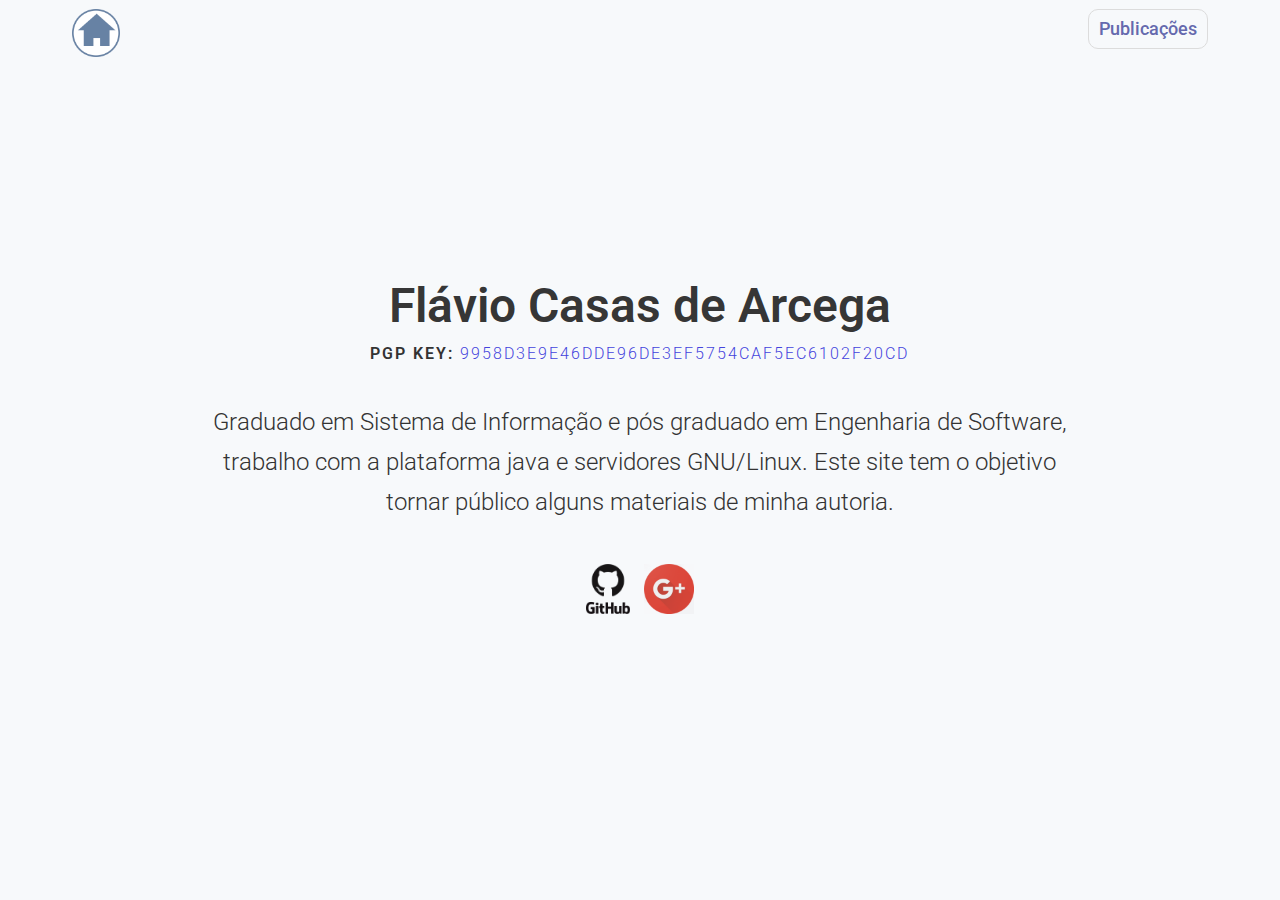
==== index.html @ a5cfe1d3 "Inclusão do vcard" ====
<!doctype html>
<html lang="pt_BR">
<head>
    <meta charset="utf-8" />
    <meta name="viewport" content="width=device-width, initial-scale=1" />
    <meta name="description" content="Página pessoal de Flávio Casas de Arcega." />
    <title>Flávio Casas de Arcega</title>
    <link rel="canonical" href="http://flavio.arcega.com.br/" />

    <link rel="stylesheet" href="webslides.css" type='text/css' media='all' />
    <link rel="stylesheet" href="https://fonts.googleapis.com/css?family=Roboto:100,100i,300,300i,400,400i,700,700i%7CMaitree:200,300,400,600,700&amp;subset=latin-ext" />

    <!-- FAVICONS -->
    <link rel="shortcut icon" sizes="16x16" href="favicon.png" />
    <link rel="shortcut icon" sizes="32x32" href="favicon-32.png" />
    <link rel="apple-touch-icon icon" sizes="76x76" href="favicon-76.png" />
    <link rel="apple-touch-icon icon" sizes="120x120" href="favicon-120.png" />

    <!-- Android -->
    <meta name="mobile-web-app-capable" content="yes" />
    <meta name="theme-color" content="#333333" />
</head>
<body>
  <header class="banner">
    <nav>
      <p class="logo">
        <a href="http://flavio.arcega.com.br/" title="Página Inicial">Página Inicial</a>
      </p>
      <ul>
        <li><a href="#slide=2" title="Publicações">Publicações</a></li>
      </ul>
    </nav>
  </header>
  <main>
    <article id="webslides">
      <section>
        <div class="size-70 aligncenter">
          <h2><strong><a class="h-card vcard" rel="me" href="http://flavio.arcega.com.br/">Flávio Casas de Arcega</a></strong></h2>
          <p class="text-subtitle">
            <strong>PGP Key:</strong>
            <a rel="pgpkey me authn" href="./9958D3E9E46DDE96DE3EF5754CAF5EC6102F20CD.asc">9958D3E9E46DDE96DE3EF5754CAF5EC6102F20CD</a>
          </p>
          <p class="text-intro p-note">
            Graduado em Sistema de Informação e pós graduado em Engenharia de Software, trabalho com a plataforma java e
            servidores GNU/Linux. Este site tem o objetivo tornar público alguns materiais de minha autoria.
          </p>
          <div class="social">
            <a rel="me" href="https://github.com/flavioarcega"><img src="github.png"/></a>
            <a rel="me" href="https://google.com/+FlavioCasasdeArcega"><img src="gplus.png"/></a><br>
          </div>
        </div>
      </section>
      <section>
        <div class="slide-70 aligncenter">
          <h3><strong>Apresentações<strong></h3>
          <ul class="flexblock infotable">
            <li class="labels"><p class="title">Título</p><p class="date">Atualizado</p></li>
            <li><p class="title"><a href="">Gestão de Configuração de Software</a></p><p class="date">01/11/2018</p></li>
          </ul>
        </div>
      </section>
    </article>
  </main>
</body>
<script src="webslides.min.js"></script>
<script>window.ws = new WebSlides()</script>
</html>
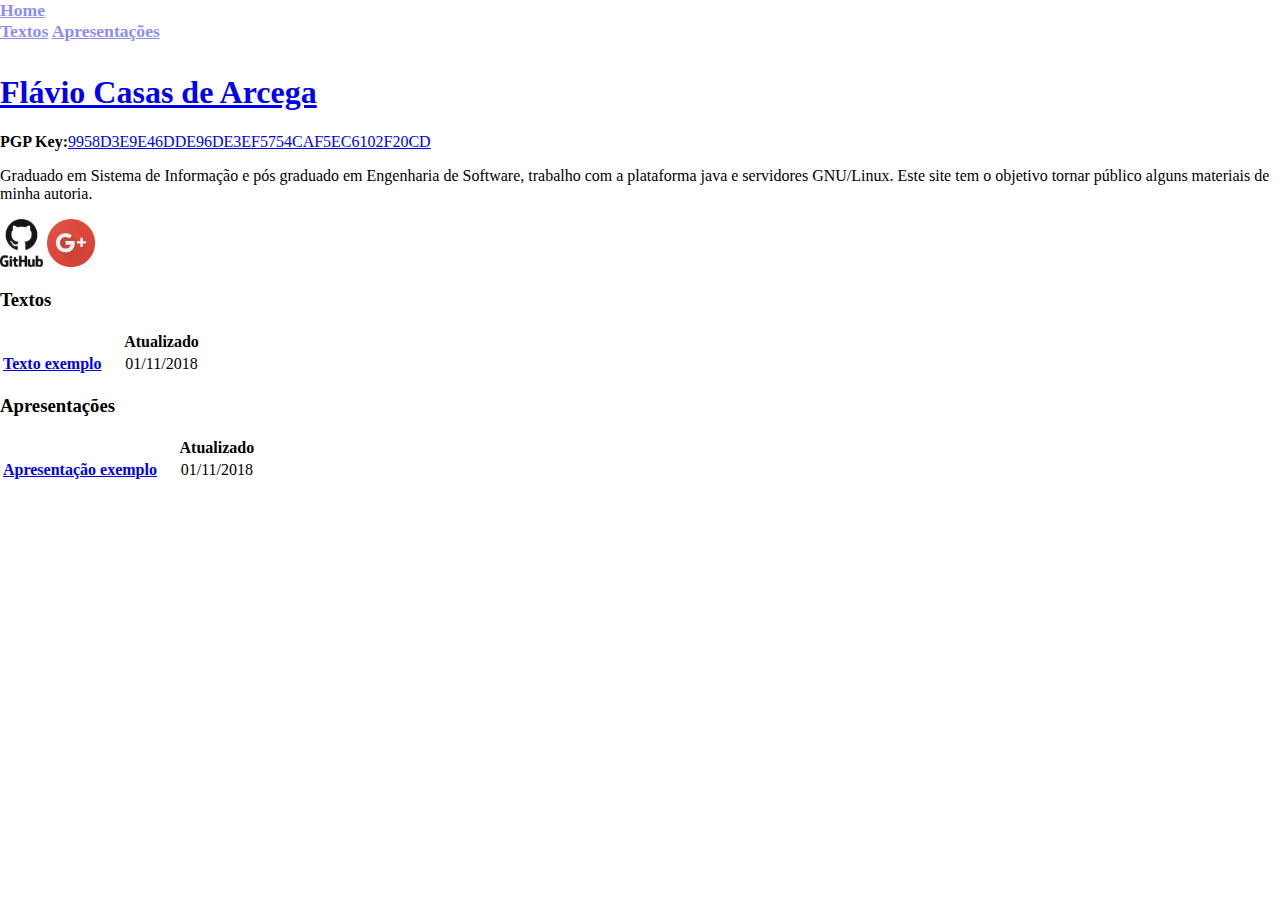
==== commit bcd41475: "Migração para bootstrap" ====
--- a/index.html
+++ b/index.html
@@ -1,67 +1,99 @@
 <!doctype html>
 <html lang="pt_BR">
 <head>
-    <meta charset="utf-8" />
-    <meta name="viewport" content="width=device-width, initial-scale=1" />
-    <meta name="description" content="Página pessoal de Flávio Casas de Arcega." />
-    <title>Flávio Casas de Arcega</title>
-    <link rel="canonical" href="http://flavio.arcega.com.br/" />
+  <meta charset="utf-8" />
+  <meta name="viewport" content="width=device-width, initial-scale=1" />
+  <meta name="description" content="Página pessoal de Flávio Casas de Arcega." />
+  <title>Flávio Casas de Arcega</title>
+  <link rel="canonical" href="http://flavio.arcega.com.br/" />
 
-    <link rel="stylesheet" href="webslides.css" type='text/css' media='all' />
-    <link rel="stylesheet" href="https://fonts.googleapis.com/css?family=Roboto:100,100i,300,300i,400,400i,700,700i%7CMaitree:200,300,400,600,700&amp;subset=latin-ext" />
+  <!-- FAVICONS -->
+  <link rel="shortcut icon" sizes="16x16" href="favicon.png" />
+  <link rel="shortcut icon" sizes="32x32" href="favicon-32.png" />
+  <link rel="apple-touch-icon icon" sizes="76x76" href="favicon-76.png" />
+  <link rel="apple-touch-icon icon" sizes="120x120" href="favicon-120.png" />
 
-    <!-- FAVICONS -->
-    <link rel="shortcut icon" sizes="16x16" href="favicon.png" />
-    <link rel="shortcut icon" sizes="32x32" href="favicon-32.png" />
-    <link rel="apple-touch-icon icon" sizes="76x76" href="favicon-76.png" />
-    <link rel="apple-touch-icon icon" sizes="120x120" href="favicon-120.png" />
-
-    <!-- Android -->
-    <meta name="mobile-web-app-capable" content="yes" />
-    <meta name="theme-color" content="#333333" />
+  <!-- Android -->
+  <meta name="mobile-web-app-capable" content="yes" />
+  <meta name="theme-color" content="#333333" />
+ 
+  <!-- bootstrap -->
+  <link rel="stylesheet" href="https://stackpath.bootstrapcdn.com/bootstrap/4.1.3/css/bootstrap.min.css" integrity="sha384-MCw98/SFnGE8fJT3GXwEOngsV7Zt27NXFoaoApmYm81iuXoPkFOJwJ8ERdknLPMO" crossorigin="anonymous">
+  <!-- font awesome -->
+  <link rel="stylesheet" href="https://use.fontawesome.com/releases/v5.5.0/css/all.css" integrity="sha384-B4dIYHKNBt8Bc12p+WXckhzcICo0wtJAoU8YZTY5qE0Id1GSseTk6S+L3BlXeVIU" crossorigin="anonymous">
+  <link rel="stylesheet" href="site.css">
 </head>
-<body>
-  <header class="banner">
-    <nav>
-      <p class="logo">
-        <a href="http://flavio.arcega.com.br/" title="Página Inicial">Página Inicial</a>
-      </p>
-      <ul>
-        <li><a href="#slide=2" title="Publicações">Publicações</a></li>
-      </ul>
+<body class="fixed-top pt-5">
+  <header class="fixed-top w-100 fadeInHover" style="height: 3em; font-weight: 700; font-size: 110%">
+    <a class="nav-link float-left" href="index.html"><i class="fas fa-home"></i><b class="text-hide">Home</b></a>
+    <nav class="nav float-right justify-content-end">
+      <a class="nav-link" data-toggle="tab" href="#textos" title="Textos">Textos</a>
+      <a class="nav-link" data-toggle="tab" href="#apresentacoes" title="Apresentações">Apresentações</a>
     </nav>
   </header>
-  <main>
-    <article id="webslides">
-      <section>
-        <div class="size-70 aligncenter">
-          <h2><strong><a class="h-card vcard" rel="me" href="http://flavio.arcega.com.br/">Flávio Casas de Arcega</a></strong></h2>
-          <p class="text-subtitle">
-            <strong>PGP Key:</strong>
-            <a rel="pgpkey me authn" href="./9958D3E9E46DDE96DE3EF5754CAF5EC6102F20CD.asc">9958D3E9E46DDE96DE3EF5754CAF5EC6102F20CD</a>
-          </p>
-          <p class="text-intro p-note">
+  <main class="h-100 pt-5">
+    <article class="tab-content w-75 mx-auto">
+      <section class="tab-pane fade active show text-center">
+          <h1><b><a class="h-card vcard" rel="me" href="http://flavio.arcega.com.br/">Flávio Casas de Arcega</a></b></h1>
+          <p><b>PGP Key:</b><a rel="pgpkey me authn" href="./9958D3E9E46DDE96DE3EF5754CAF5EC6102F20CD.asc">9958D3E9E46DDE96DE3EF5754CAF5EC6102F20CD</a></p>
+          <p class="p-note">
             Graduado em Sistema de Informação e pós graduado em Engenharia de Software, trabalho com a plataforma java e
             servidores GNU/Linux. Este site tem o objetivo tornar público alguns materiais de minha autoria.
           </p>
-          <div class="social">
-            <a rel="me" href="https://github.com/flavioarcega"><img src="github.png"/></a>
-            <a rel="me" href="https://google.com/+FlavioCasasdeArcega"><img src="gplus.png"/></a><br>
+          <div>
+            <a rel="me" href="https://github.com/flavioarcega"><img style="max-height: 3em" src="github.png"></a>
+            <a rel="me" href="https://google.com/+FlavioCasasdeArcega"><img style="max-height: 3em" src="gplus.png"></a>
           </div>
-        </div>
       </section>
-      <section>
-        <div class="slide-70 aligncenter">
-          <h3><strong>Apresentações<strong></h3>
-          <ul class="flexblock infotable">
-            <li class="labels"><p class="title">Título</p><p class="date">Atualizado</p></li>
-            <li><p class="title"><a href="">Gestão de Configuração de Software</a></p><p class="date">01/11/2018</p></li>
-          </ul>
-        </div>
+      <section class="tab-pane fade" id="textos">
+        <h3 class="text-center"><b>Textos</b></h3>
+        <table class="table">
+          <thead>
+            <tr>
+              <th>&nbsp;</th>
+              <th class="text-date">Atualizado</th>
+            </tr>
+          </thead>
+          <tr>
+            <th><a href="texto/exemplo/">Texto exemplo</a></th>
+            <td class="text-date">01/11/2018</td>
+          </tr>
+        </table>
+      </section>
+      <section class="tab-pane fade" id="apresentacoes">
+        <h3 class="text-center"><b>Apresentações</b></h3>
+        <table class="table">
+          <thead>
+            <tr>
+              <th>&nbsp;</th>
+              <th class="text-date">Atualizado</th>
+            </tr>
+          </thead>
+          <tr>
+            <th><a href="slide/exemplo/">Apresentação exemplo</a></th>
+            <td class="text-date">01/11/2018</td>
+          </tr>
+        </table>
       </section>
     </article>
   </main>
 </body>
-<script src="webslides.min.js"></script>
-<script>window.ws = new WebSlides()</script>
+<!-- jquery -->
+<script src="https://code.jquery.com/jquery-3.3.1.min.js" integrity="sha256-FgpCb/KJQlLNfOu91ta32o/NMZxltwRo8QtmkMRdAu8=" crossorigin="anonymous"></script>
+<!-- popperjs -->
+<script src="https://cdnjs.cloudflare.com/ajax/libs/popper.js/1.14.3/umd/popper.min.js" integrity="sha384-ZMP7rVo3mIykV+2+9J3UJ46jBk0WLaUAdn689aCwoqbBJiSnjAK/l8WvCWPIPm49" crossorigin="anonymous"></script>
+<!-- bootstrap -->
+<script src="https://stackpath.bootstrapcdn.com/bootstrap/4.1.3/js/bootstrap.min.js" integrity="sha384-ChfqqxuZUCnJSK3+MXmPNIyE6ZbWh2IMqE241rYiqJxyMiZ6OW/JmZQ5stwEULTy" crossorigin="anonymous"></script>
+<script>
+function showNav(e) {
+  $('.nav-link').fadeIn(300);
+}
+function hideNav(e) {
+  $('.nav-link').fadeOut(1300);
+}
+$(document).ready(function () {
+  $('.fadeInHover').hover( showNav, hideNav );
+  hideNav()
+});
+</script>
 </html>
--- a/site.css
+++ b/site.css
@@ -0,0 +1,23 @@
+/*
+ * Resets gerais
+ */
+html, 
+body {
+  margin: 0;
+  padding: 0;
+  height: 100%; }
+
+/*
+ * Elementos personalizados
+ */
+#sobre a {
+  text-decoration: none; }
+
+/*
+ * Customizações bootstrap
+ */
+.table thead th {
+  border-top: 0; }
+.table .text-date {
+  text-align: center;
+  width: 7em; }
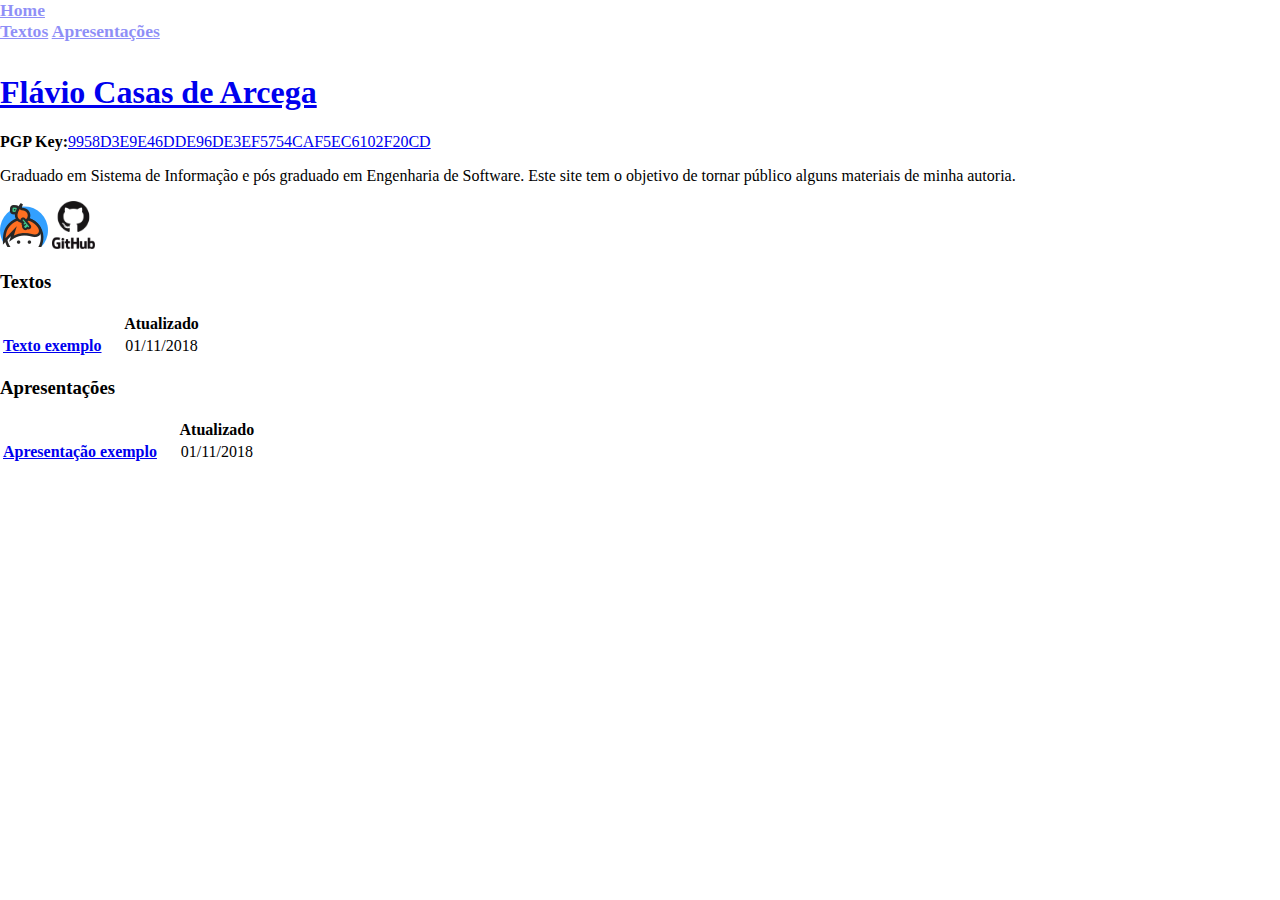
==== commit a35ab8c4: "Removido gplus" ====
--- a/index.html
+++ b/index.html
@@ -25,7 +25,7 @@
 </head>
 <body class="fixed-top pt-5">
   <header class="fixed-top w-100 fadeInHover" style="height: 3em; font-weight: 700; font-size: 110%">
-    <a class="nav-link float-left" href="index.html"><i class="fas fa-home"></i><b class="text-hide">Home</b></a>
+    <a class="nav-link float-left" href="http://flavio.arcega.com.br/"><i class="fas fa-home"></i><b class="text-hide">Home</b></a>
     <nav class="nav float-right justify-content-end">
       <a class="nav-link" data-toggle="tab" href="#textos" title="Textos">Textos</a>
       <a class="nav-link" data-toggle="tab" href="#apresentacoes" title="Apresentações">Apresentações</a>
@@ -37,12 +37,12 @@
           <h1><b><a class="h-card vcard" rel="me" href="http://flavio.arcega.com.br/">Flávio Casas de Arcega</a></b></h1>
           <p><b>PGP Key:</b><a rel="pgpkey me authn" href="./9958D3E9E46DDE96DE3EF5754CAF5EC6102F20CD.asc">9958D3E9E46DDE96DE3EF5754CAF5EC6102F20CD</a></p>
           <p class="p-note">
-            Graduado em Sistema de Informação e pós graduado em Engenharia de Software, trabalho com a plataforma java e
-            servidores GNU/Linux. Este site tem o objetivo tornar público alguns materiais de minha autoria.
+            Graduado em Sistema de Informação e pós graduado em Engenharia de Software.
+            Este site tem o objetivo de tornar público alguns materiais de minha autoria.
           </p>
           <div>
+            <a rel="me" href="https://keybase.io/flavioarcega"><img style="max-height: 3em" src="keybase.png"></a>
             <a rel="me" href="https://github.com/flavioarcega"><img style="max-height: 3em" src="github.png"></a>
-            <a rel="me" href="https://google.com/+FlavioCasasdeArcega"><img style="max-height: 3em" src="gplus.png"></a>
           </div>
       </section>
       <section class="tab-pane fade" id="textos">
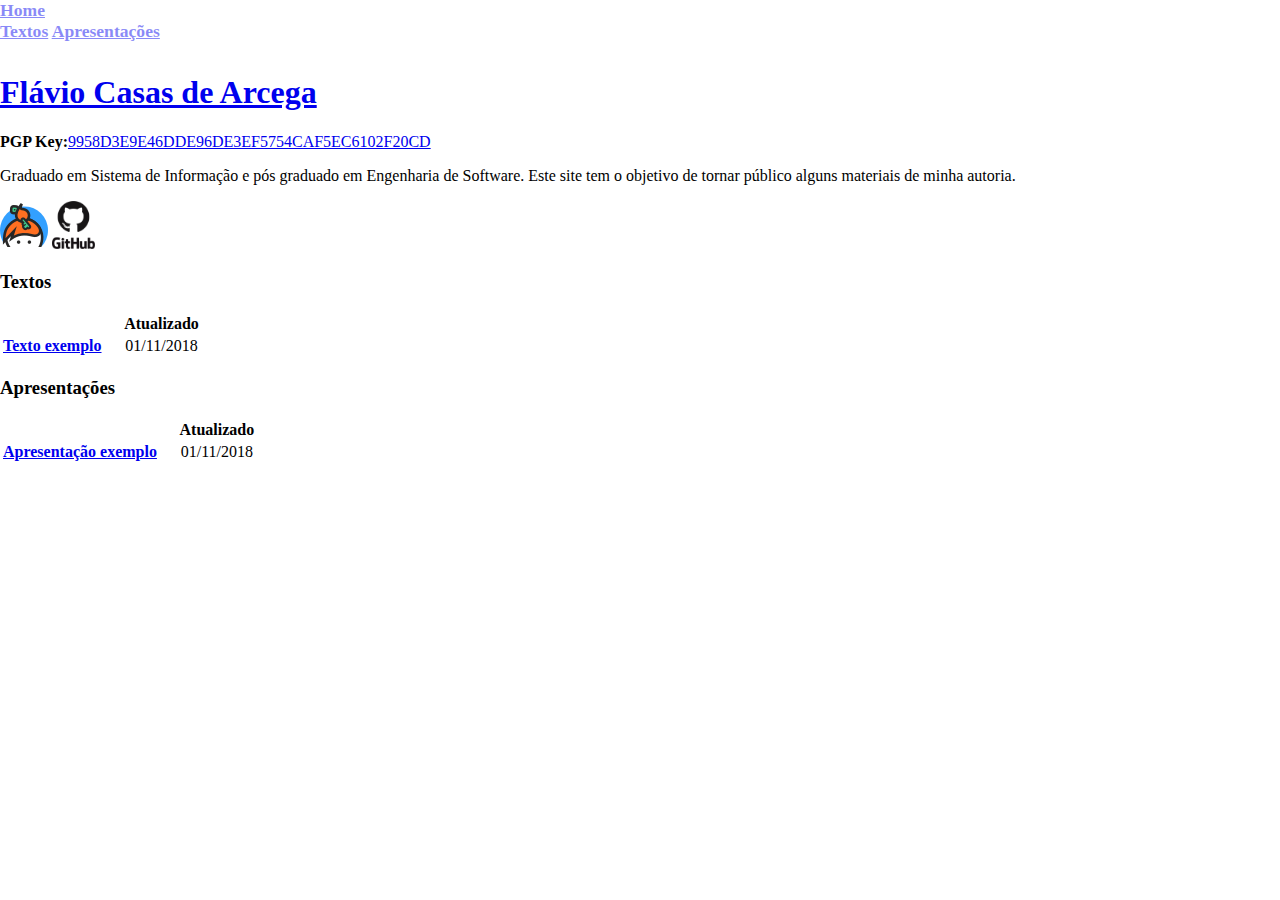
==== commit b84ed11f: "Indieauth endpoints" ====
--- a/index.html
+++ b/index.html
@@ -6,7 +6,9 @@
   <meta name="description" content="Página pessoal de Flávio Casas de Arcega." />
   <title>Flávio Casas de Arcega</title>
   <link rel="canonical" href="http://flavio.arcega.com.br/" />
-
+  <link rel="token_endpoint" href="https://www.arcega.com.br/token">
+  <link rel="authorization_endpoint" href="https://www.arcega.com.br/auth">
+  
   <!-- FAVICONS -->
   <link rel="shortcut icon" sizes="16x16" href="favicon.png" />
   <link rel="shortcut icon" sizes="32x32" href="favicon-32.png" />
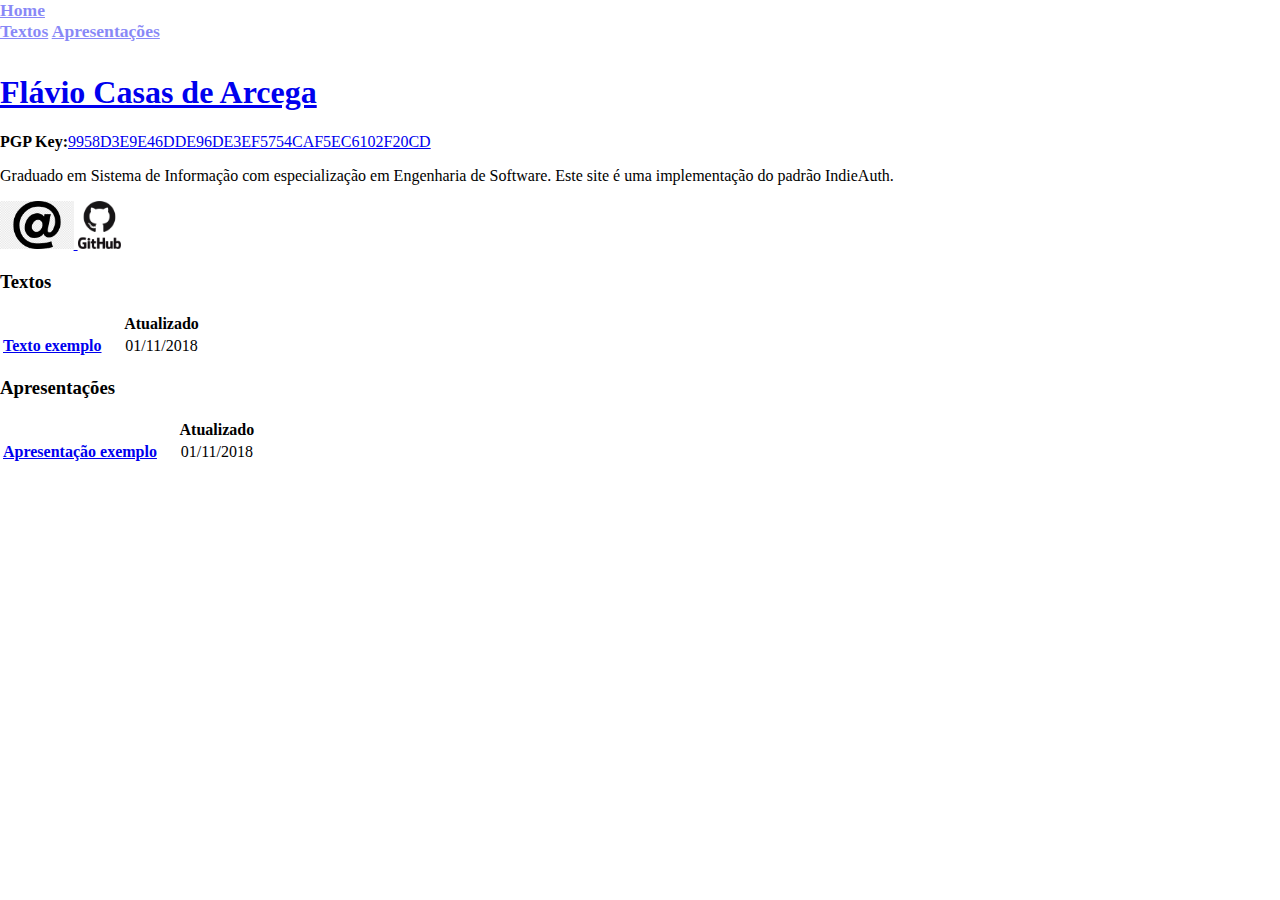
==== commit 71f93368: "Removido keybase e adicionado e-mail" ====
--- a/index.html
+++ b/index.html
@@ -3,11 +3,11 @@
 <head>
   <meta charset="utf-8" />
   <meta name="viewport" content="width=device-width, initial-scale=1" />
-  <meta name="description" content="Página pessoal de Flávio Casas de Arcega." />
+  <meta name="description" content="Página pessoal de Flávio Casas de Arcega" />
   <title>Flávio Casas de Arcega</title>
   <link rel="canonical" href="http://flavio.arcega.com.br/" />
-  <link rel="token_endpoint" href="https://www.arcega.com.br/token">
   <link rel="authorization_endpoint" href="https://www.arcega.com.br/auth">
+  <link rel="token_endpoint" href="https://www.arcega.com.br/auth/token">
   
   <!-- FAVICONS -->
   <link rel="shortcut icon" sizes="16x16" href="favicon.png" />
@@ -39,12 +39,16 @@
           <h1><b><a class="h-card vcard" rel="me" href="http://flavio.arcega.com.br/">Flávio Casas de Arcega</a></b></h1>
           <p><b>PGP Key:</b><a rel="pgpkey me authn" href="./9958D3E9E46DDE96DE3EF5754CAF5EC6102F20CD.asc">9958D3E9E46DDE96DE3EF5754CAF5EC6102F20CD</a></p>
           <p class="p-note">
-            Graduado em Sistema de Informação e pós graduado em Engenharia de Software.
-            Este site tem o objetivo de tornar público alguns materiais de minha autoria.
+            Graduado em Sistema de Informação com especialização em Engenharia de Software.
+            Este site é uma implementação do padrão IndieAuth.
           </p>
           <div>
-            <a rel="me" href="https://keybase.io/flavioarcega"><img style="max-height: 3em" src="keybase.png"></a>
-            <a rel="me" href="https://github.com/flavioarcega"><img style="max-height: 3em" src="github.png"></a>
+            <a rel="me" href="mailto:flavio@arcega.com.br">
+              <img style="max-height: 3em" src="email.png">
+            </a>
+            <a rel="me" href="https://github.com/flavioarcega">
+              <img style="max-height: 3em" src="github.png">
+            </a>
           </div>
       </section>
       <section class="tab-pane fade" id="textos">
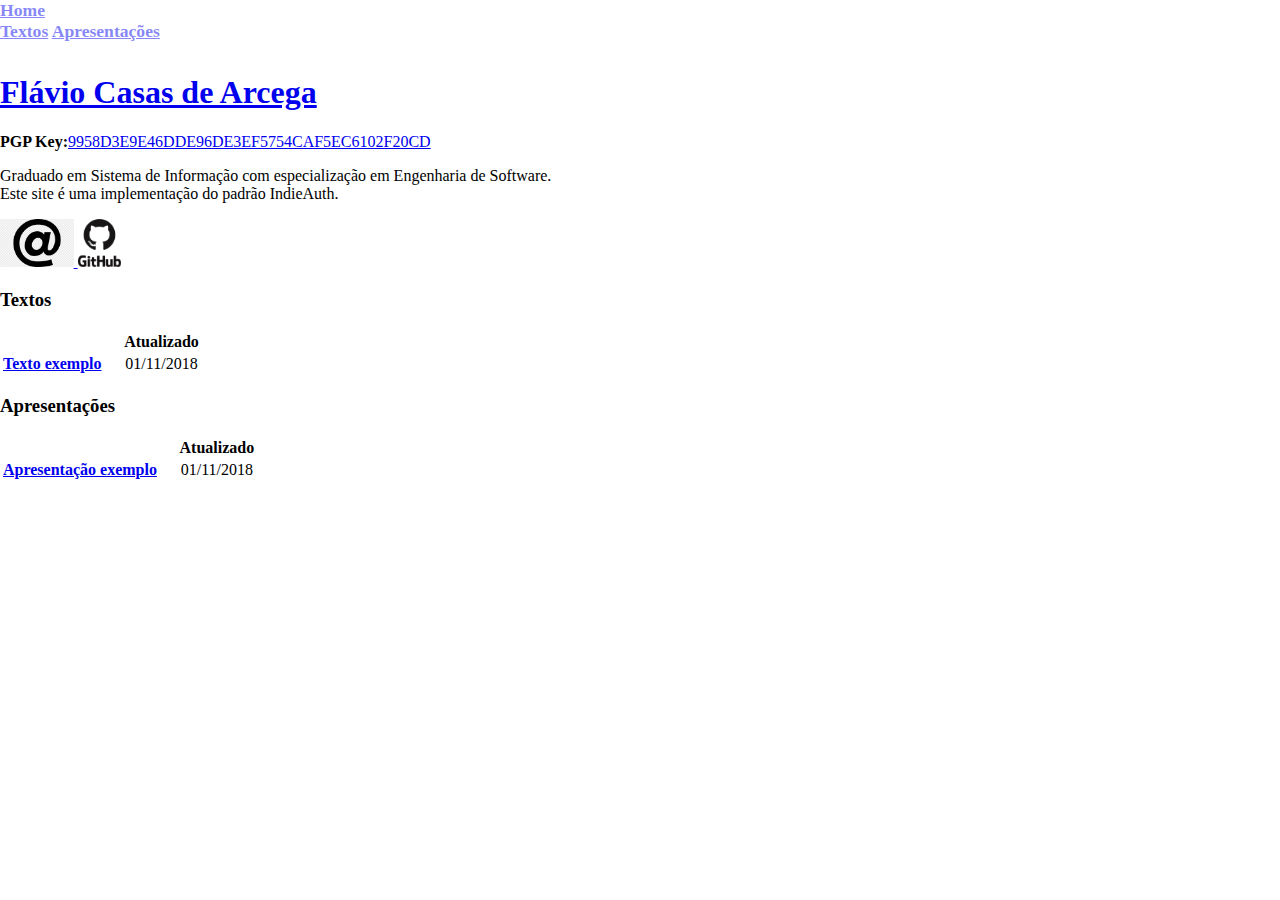
==== commit 62be43b0: "Acerto na formatação." ====
--- a/index.html
+++ b/index.html
@@ -39,7 +39,7 @@
           <h1><b><a class="h-card vcard" rel="me" href="http://flavio.arcega.com.br/">Flávio Casas de Arcega</a></b></h1>
           <p><b>PGP Key:</b><a rel="pgpkey me authn" href="./9958D3E9E46DDE96DE3EF5754CAF5EC6102F20CD.asc">9958D3E9E46DDE96DE3EF5754CAF5EC6102F20CD</a></p>
           <p class="p-note">
-            Graduado em Sistema de Informação com especialização em Engenharia de Software.
+            Graduado em Sistema de Informação com especialização em Engenharia de Software.<br>
             Este site é uma implementação do padrão IndieAuth.
           </p>
           <div>
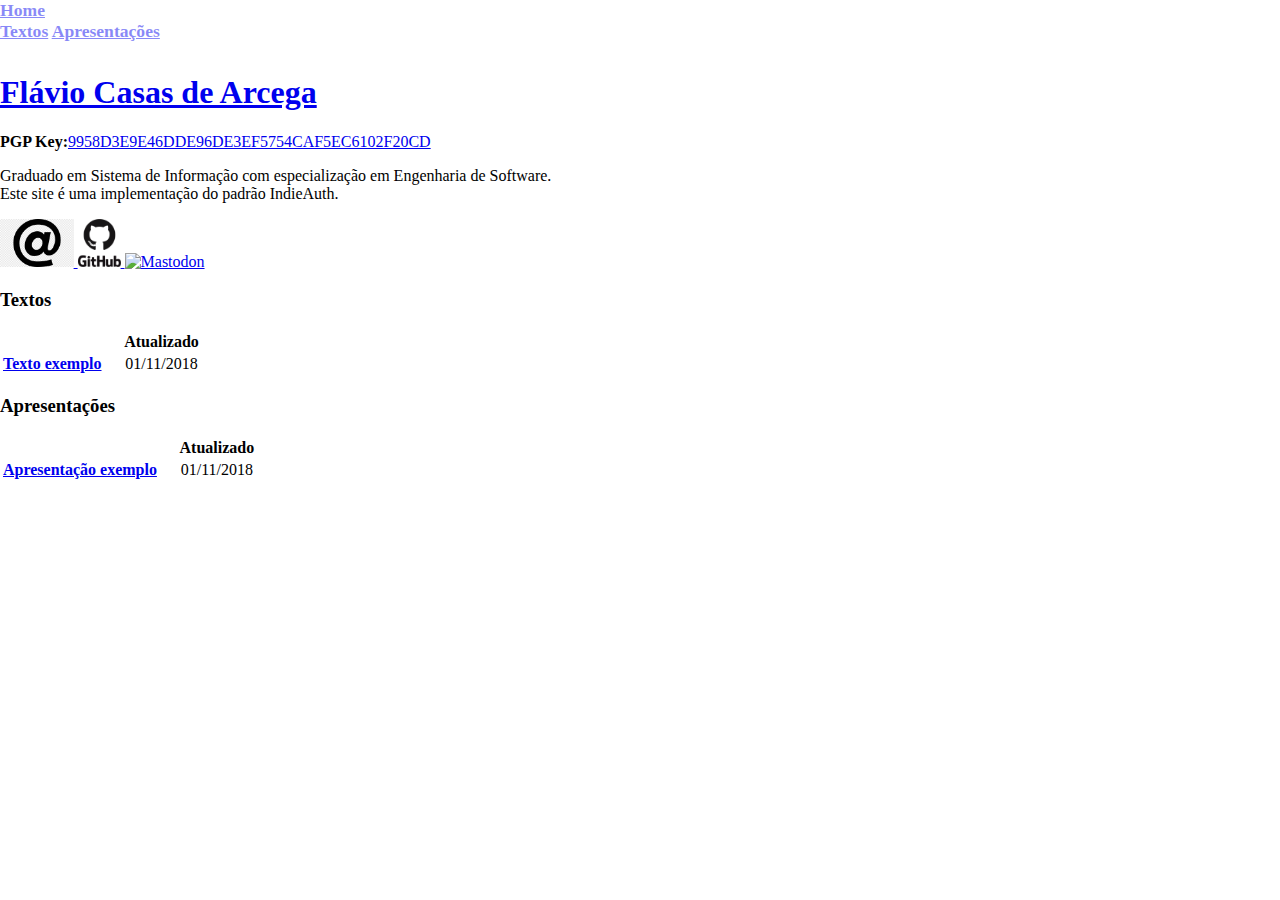
==== commit 9a96d01e: "Perfil do Mastodon" ====
--- a/index.html
+++ b/index.html
@@ -5,6 +5,7 @@
   <meta name="viewport" content="width=device-width, initial-scale=1" />
   <meta name="description" content="Página pessoal de Flávio Casas de Arcega" />
   <title>Flávio Casas de Arcega</title>
+  
   <link rel="canonical" href="http://flavio.arcega.com.br/" />
   <link rel="authorization_endpoint" href="https://www.arcega.com.br/auth">
   <link rel="token_endpoint" href="https://www.arcega.com.br/auth/token">
@@ -44,10 +45,13 @@
           </p>
           <div>
             <a rel="me" href="mailto:flavio@arcega.com.br">
-              <img style="max-height: 3em" src="email.png">
+              <img style="max-height: 3em" src="email.png" alt="Email">
             </a>
             <a rel="me" href="https://github.com/flavioarcega">
-              <img style="max-height: 3em" src="github.png">
+              <img style="max-height: 3em" src="github.png" alt="Github">
+            </a>
+            <a rel="me" href="https://cwb.social/@flavioarcega">
+              <img style="max-height: 3em" src="mastodon.png" alt="Mastodon">
             </a>
           </div>
       </section>
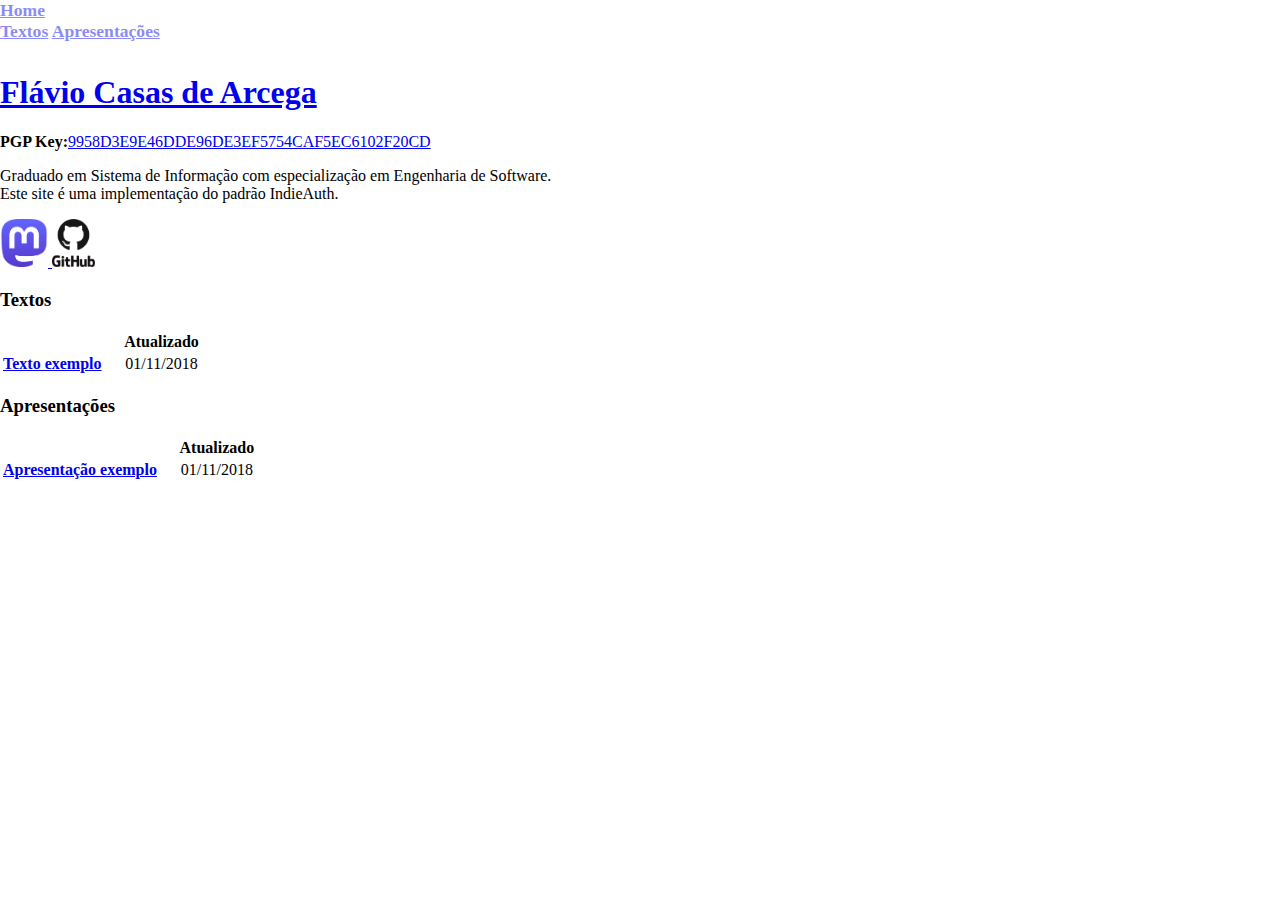
==== commit cf96727d: "Removido o email." ====
--- a/index.html
+++ b/index.html
@@ -44,14 +44,11 @@
             Este site é uma implementação do padrão IndieAuth.
           </p>
           <div>
-            <a rel="me" href="mailto:flavio@arcega.com.br">
-              <img style="max-height: 3em" src="email.png" alt="Email">
+            <a rel="me" href="https://cwb.social/@flavioarcega">
+              <img style="max-height: 3em" src="mastodon.png" alt="Mastodon">
             </a>
             <a rel="me" href="https://github.com/flavioarcega">
               <img style="max-height: 3em" src="github.png" alt="Github">
-            </a>
-            <a rel="me" href="https://cwb.social/@flavioarcega">
-              <img style="max-height: 3em" src="mastodon.png" alt="Mastodon">
             </a>
           </div>
       </section>
